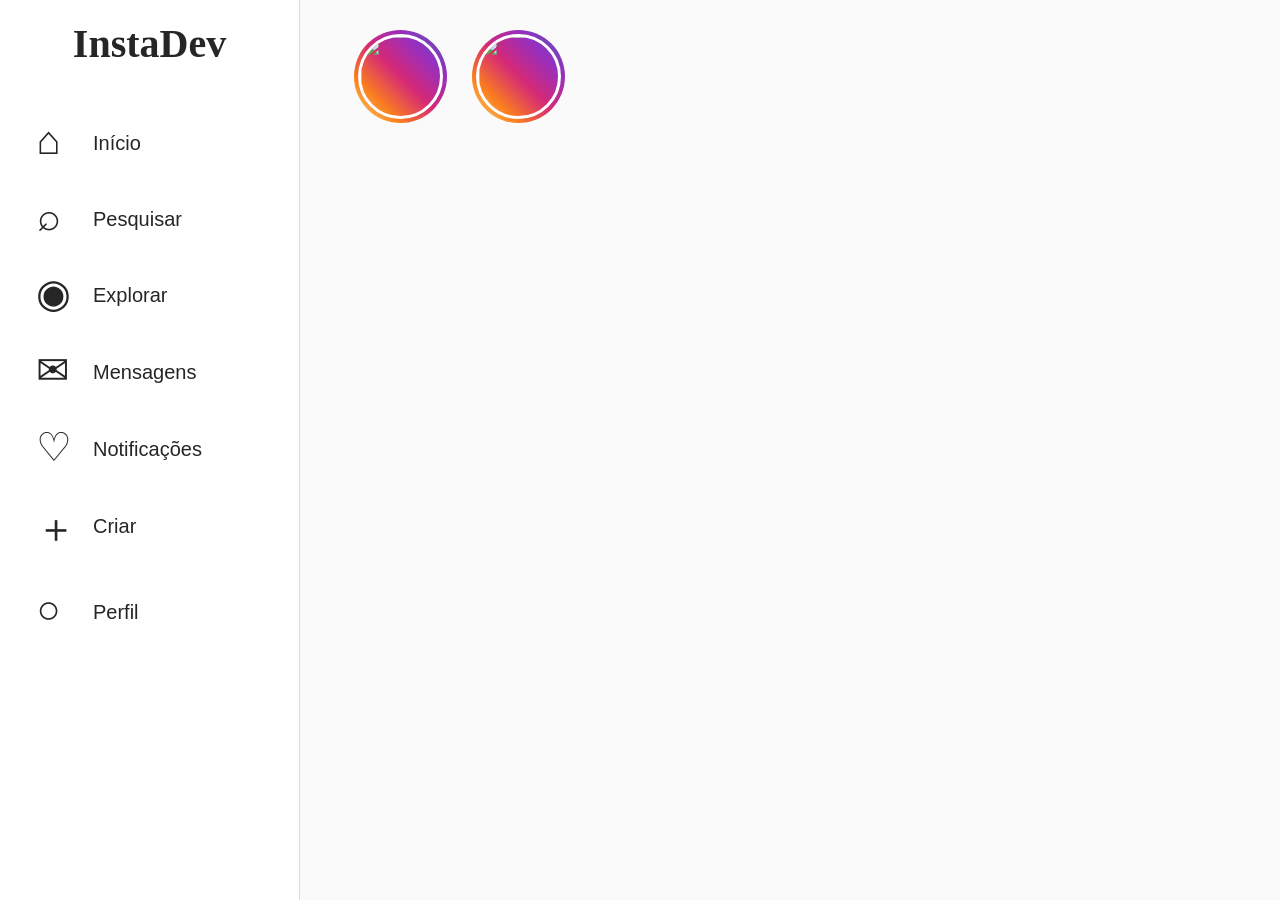
==== instadev/index.html @ 10a4e473 "instadev" ====
<!DOCTYPE html>
<html lang="pt-BR">

<head>
    <meta charset="UTF-8">
    <meta name="viewport" content="width=device-width, initial-scale=1.0">
    <title>InstaDev</title>

    <link rel="stylesheet" href="style.css">
</head>

<body>

    <nav class="sidebar">
        <h1 class="logo">InstaDev</h1>

        <nav class="menu">
            <a href="https://youtube.com" class="menu-item">
                <span>⌂</span>
                Início
            </a>

            <a href="#" class="menu-item">
                <span>⌕</span>
                Pesquisar
            </a>

            <a href="#" class="menu-item">
                <span>◉</span>
                Explorar
            </a>

            <a href="#" class="menu-item">
                <span>✉</span>
                Mensagens
            </a>

            <a href="#" class="menu-item">
                <span>♡</span>
                Notificações
            </a>

            <a href="#" class="menu-item">
                <span>＋</span>
                Criar
            </a>

            <a href="#" class="menu-item">
                <span>○</span>
                Perfil
            </a>
        </nav>
    </nav>

    <main class="content">
        <section class="stories">
            <div class="story">
                <div class="story-border">
                    <img src="http://github.com/gustavoroberto1.png">
                </div>
            </div>  

            <div class="story">
                <div class="story-border">
                    <img src="http://github.com/NycollasBelchior.png">
                </div>
            </div>  
        </section>

    </main>

    <aside class="suggestions"></aside>
</body>

</html>
---- instadev/style.css ----
* {
    margin: 0;
    padding: 0;
    box-sizing: border-box;
}

body {
    background-color: #fafafa;
    color: #262626;
    font-family: Arial, Helvetica, sans-serif;
}

a {
    color: inherit;
    text-decoration: none;
}

button {
    background-color: none;
    border: none;
    cursor: pointer;
}

/*----------------------*/
.sidebar {
    position: fixed;
    top: 0;
    left: 0;
    width: 300px;
    height: 100vh;
    background-color: #ffffff;
    border-right: 1px solid #dbdbdb;
}

.logo {
    margin-bottom: 45px;
    margin-top: 20px;
    font-size: 40px;
    font-family: cursive;
    text-align: center;
}

.menu {
    display: flex;
    flex-direction: column;
    gap: 12px;
}

.menu-item {
    display: flex;
    flex-direction: row;
    gap: 32px;
    padding: 20px 36px 13px;
    font-size: 20px;
    border-radius: 8px;
    transition: 1s;
}

.menu-item span {
    width: 25px;
    font-size: 40px;
    text-align: center;
    margin-top: -14px
}

.menu-item:hover {
    background-color: #f2f2f2;
}

/*----------------------------------------*/
.content {
    width: 900px;
    margin-left: 350px;
    padding-top: 30px;
}

.stories {
    display: flex;
    flex-direction: row;
    gap: 18px;
    margin-bottom: 30px;
    overflow: hidden;
}

.story {
    width: 100px;
    text-align: center;
    font-size: 12px;
    flex-shrink: 0;
}

.story img {
    width: 85px;
    height: 85px;
    border-radius: 50%;
    border: 3px solid #ffffff;
    object-fit: cover;
}

.story-border {
    width: 93px;
    height: 93px;
    display: flex;
    justify-content: center;
    align-items: center;
    margin: auto;
    border-radius: 50%;
    background: linear-gradient(
        45deg,
        #feda75,
        #fa7e1e,
        #d62976,
        #962fbf,
        #4f5bb5
    );
}
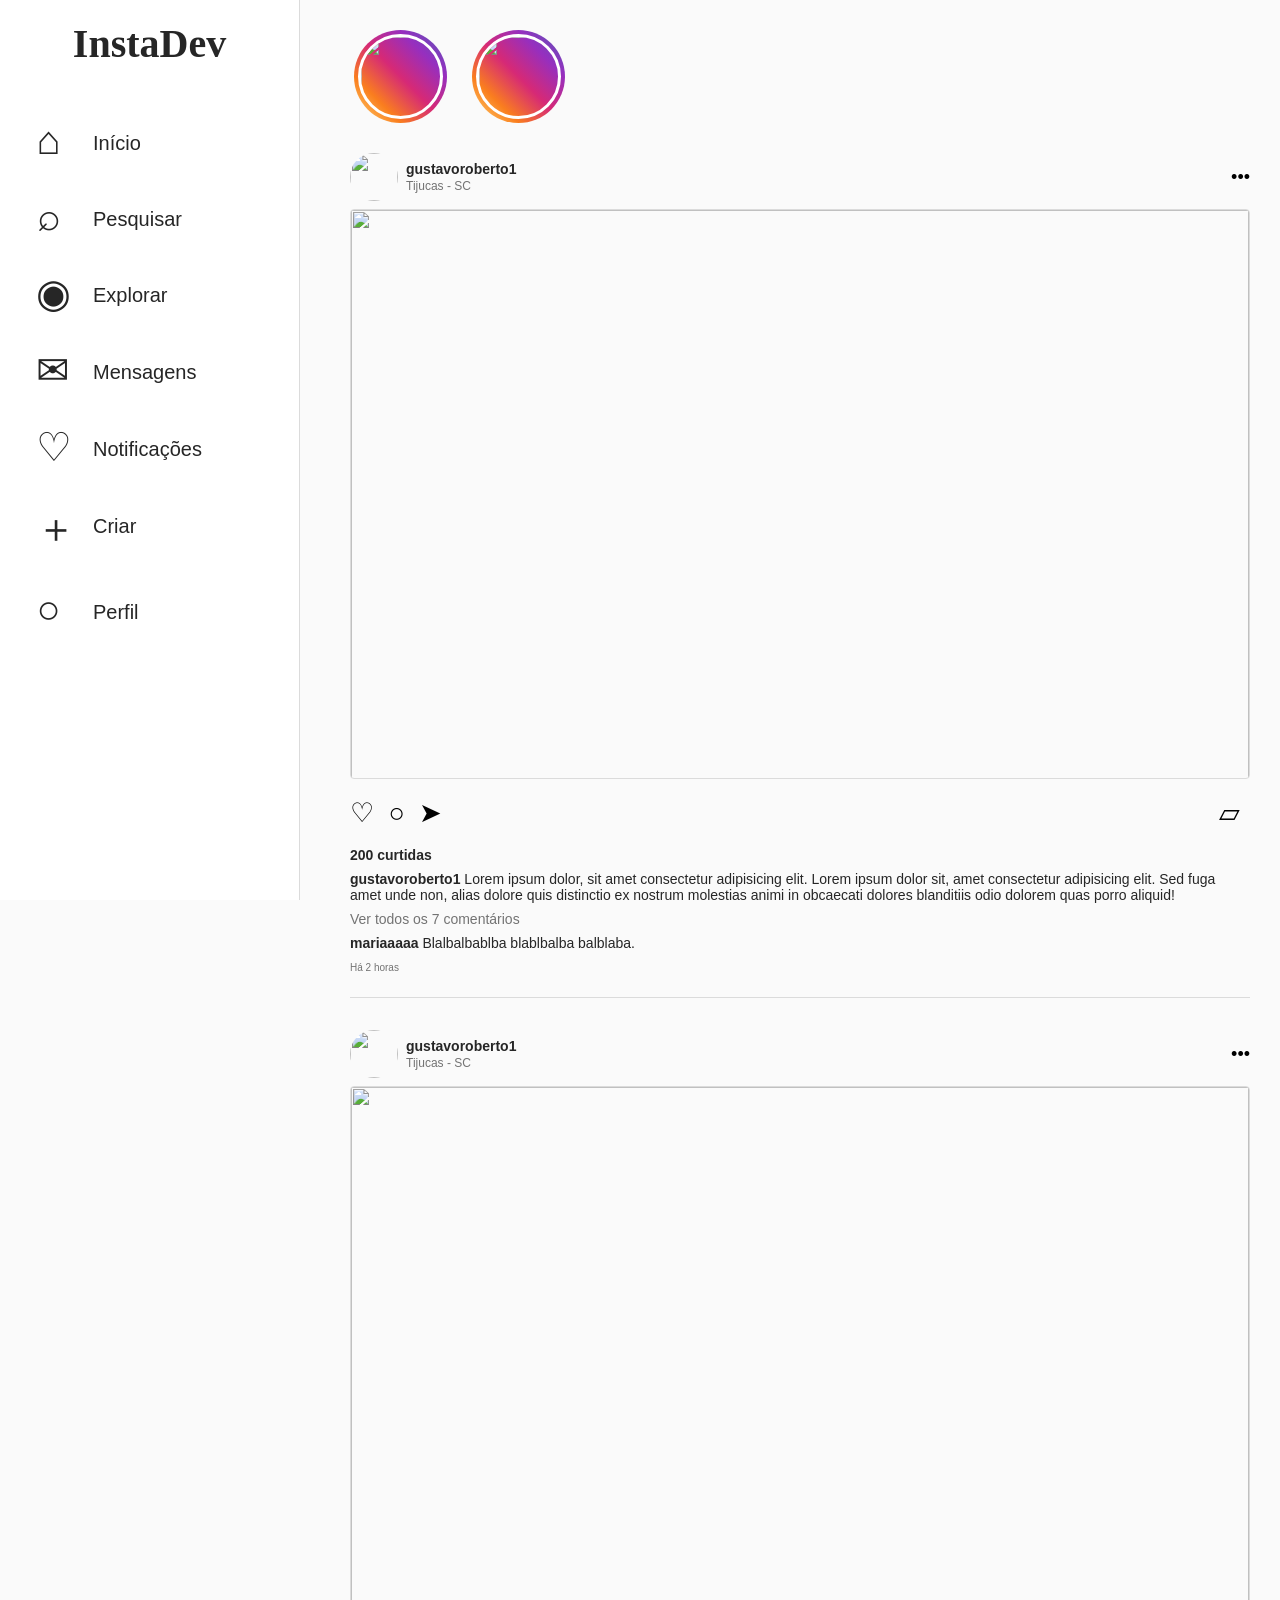
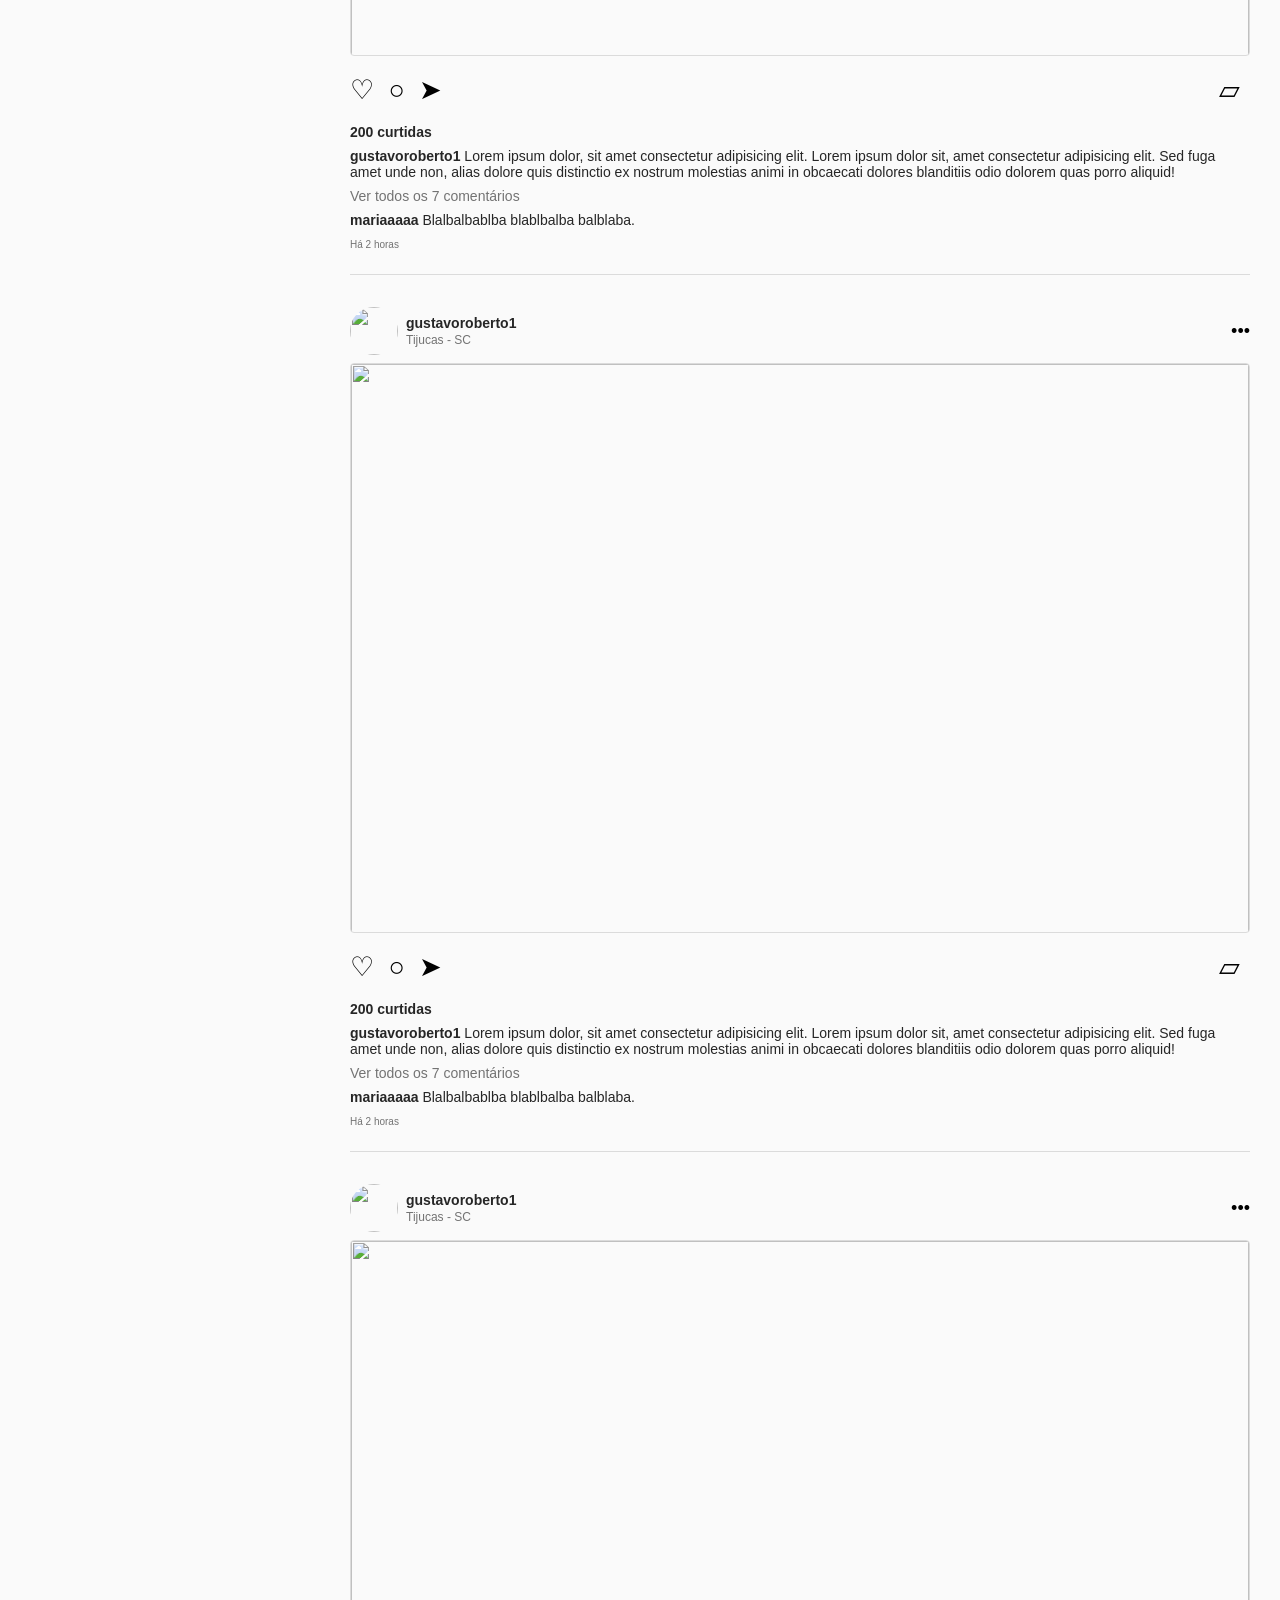
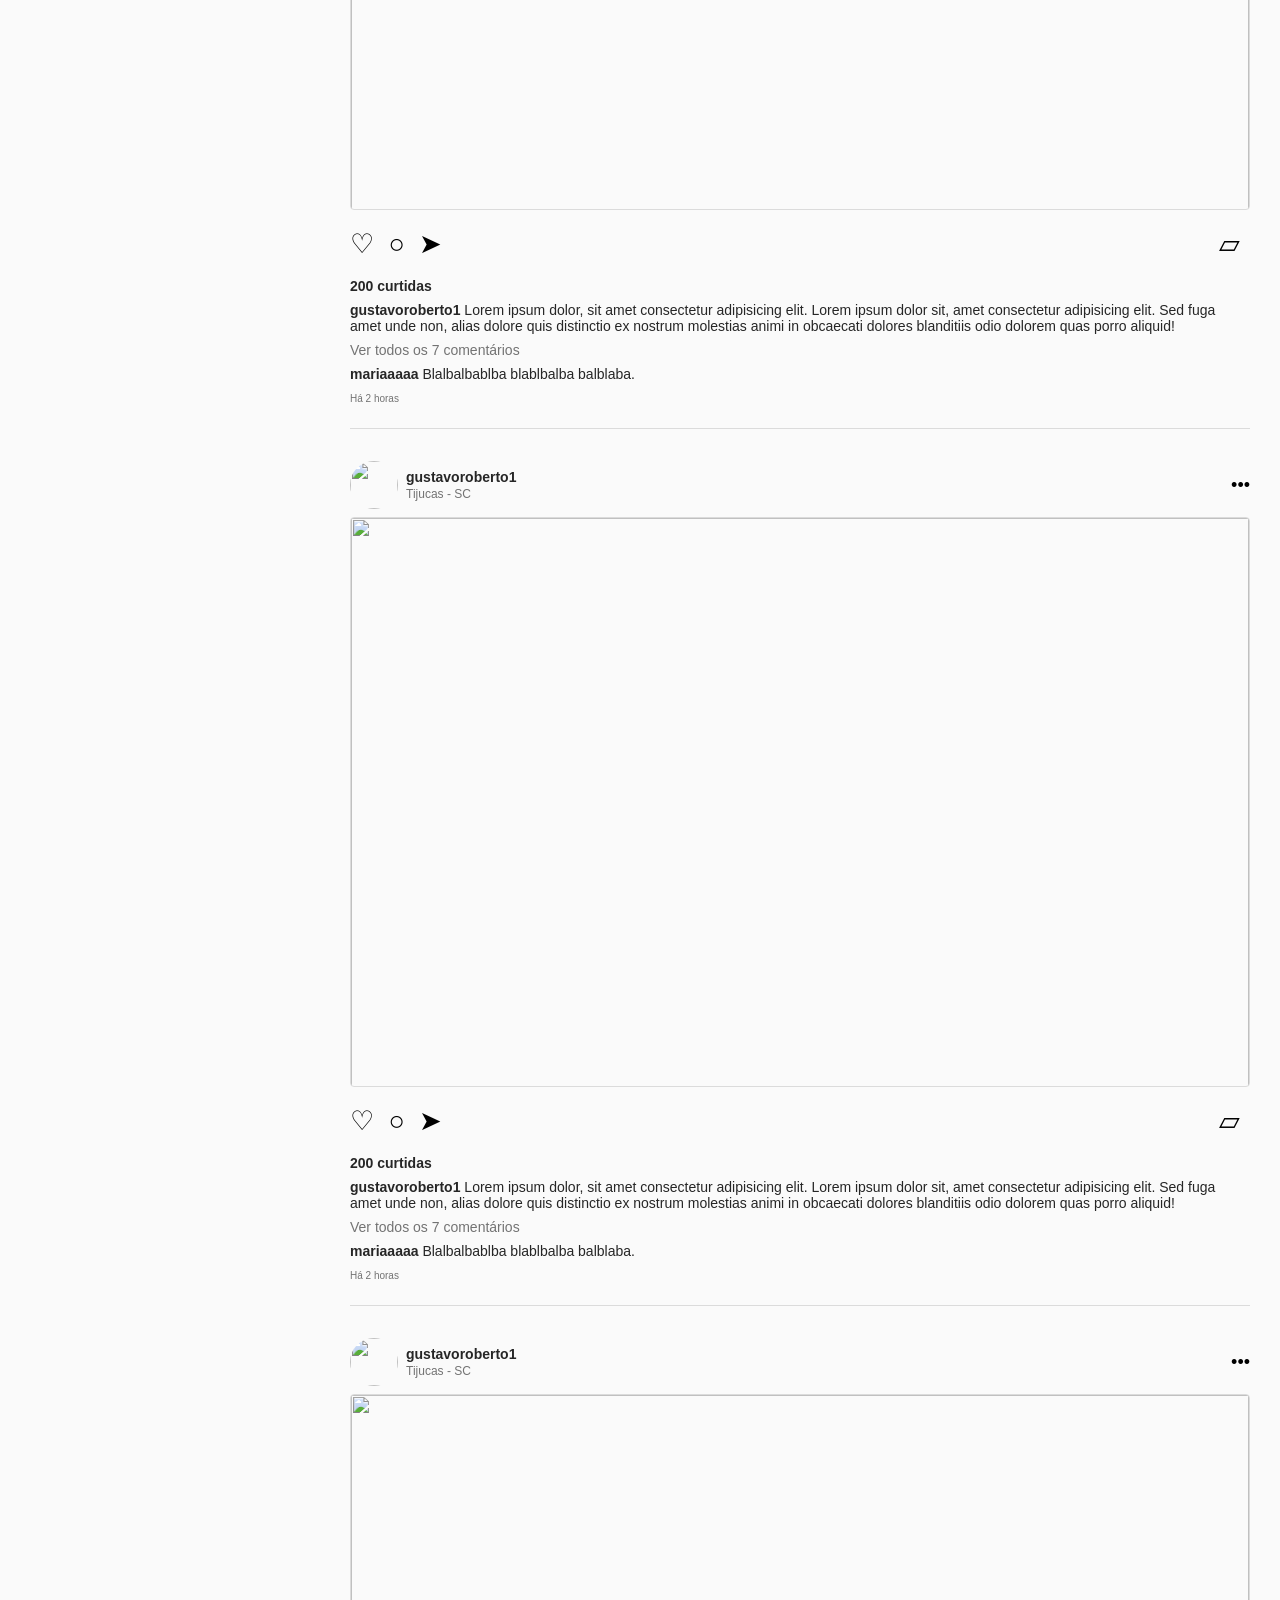
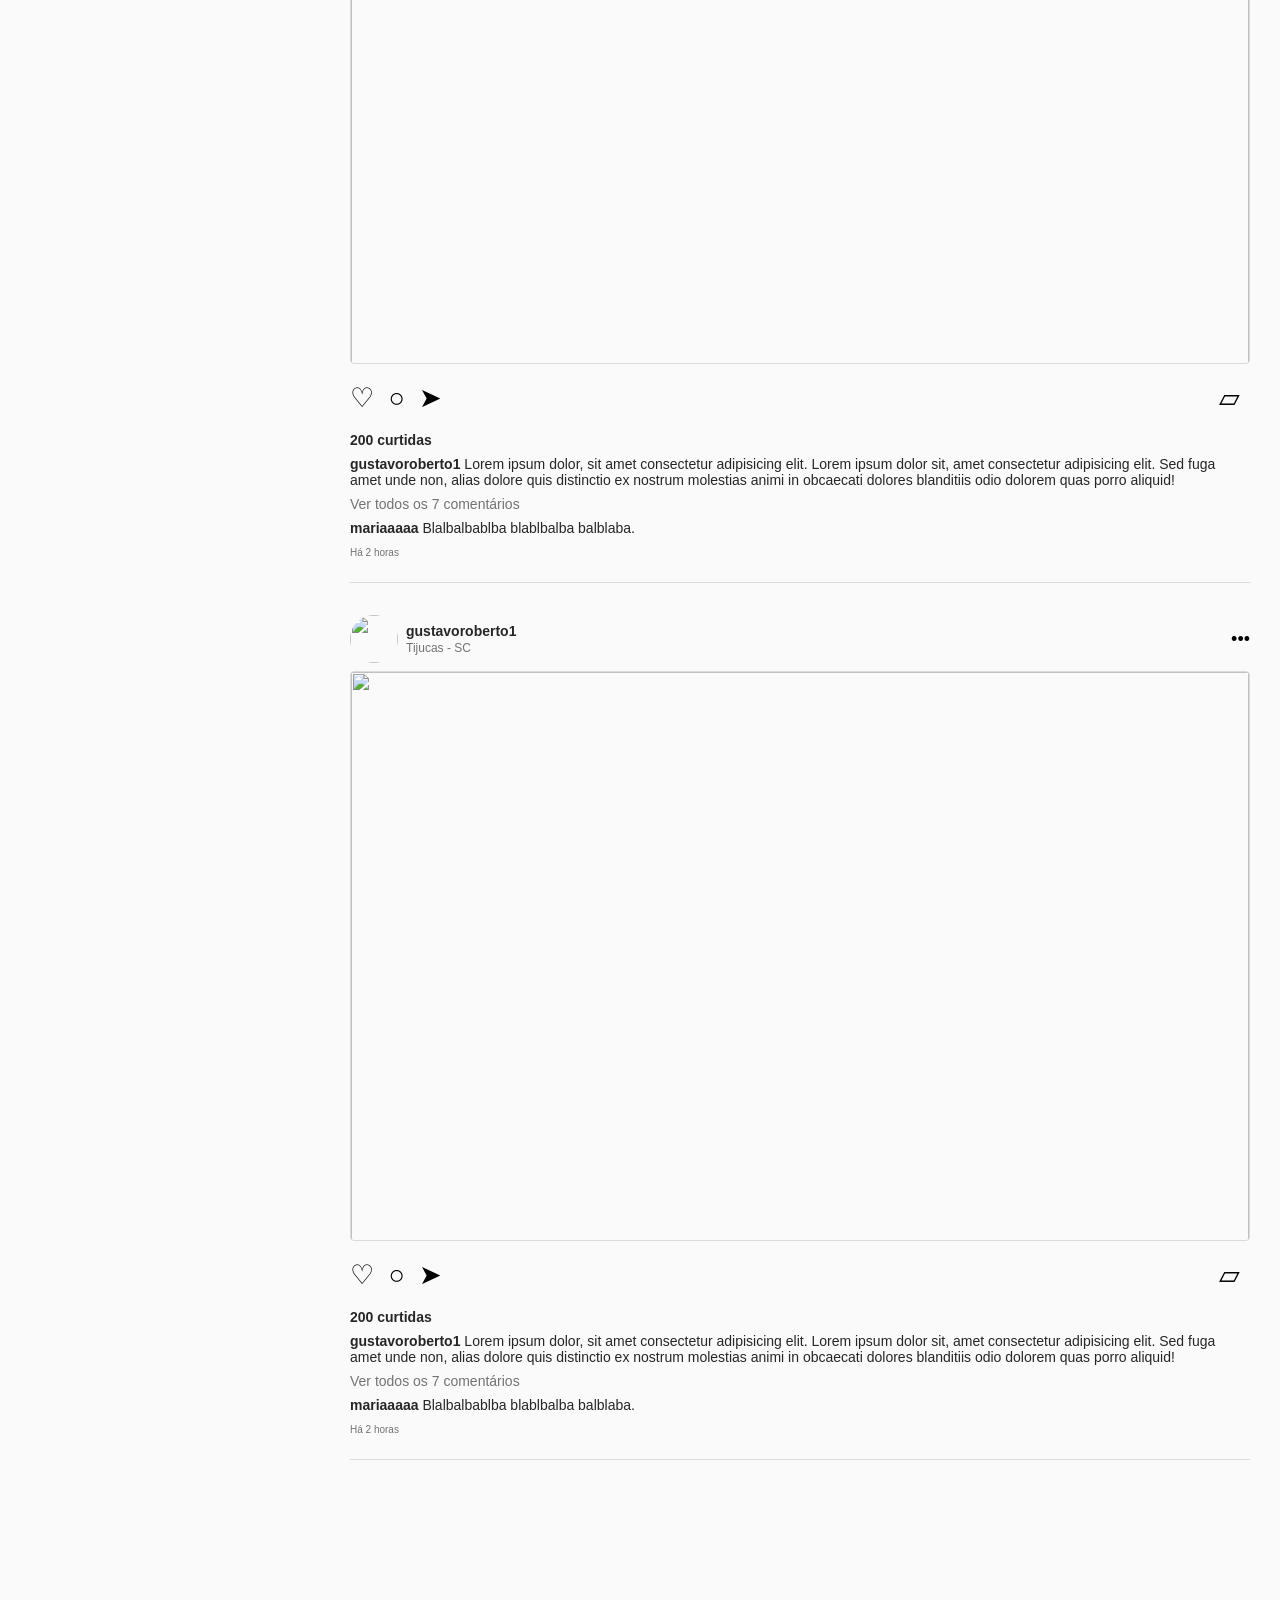
==== commit 84e79edf: "feat" ====
--- a/instadev/index.html
+++ b/instadev/index.html
@@ -58,13 +58,310 @@
                 <div class="story-border">
                     <img src="http://github.com/gustavoroberto1.png">
                 </div>
-            </div>  
+            </div>
 
             <div class="story">
                 <div class="story-border">
                     <img src="http://github.com/NycollasBelchior.png">
                 </div>
-            </div>  
+            </div>
+        </section>
+
+        <section class="feed">
+            <article class="post">
+                <header class="post-header">
+                    <div class="post-user">
+                        <img src="https://github.com/gustavoroberto1.png">
+
+                        <div>
+                            <strong><a href="">gustavoroberto1</a></strong>
+                            <span>Tijucas - SC</span>
+                        </div>
+                    </div>
+
+                    <button class="more">•••</button>
+                </header>
+                <img class="post-image" src="https://picsum.photos/seed/programacao/600/600" >
+                <div class="post-actions">
+                    <div>
+                        <button>♡</button>
+                        <button>○</button>
+                        <button>➤</button>
+                    </div>
+                    <button>▱</button>
+                </div>
+                <div class="post-info">
+                    <strong>200 curtidas</strong>
+
+                    <p>
+                        <strong>gustavoroberto1</strong>
+                         Lorem ipsum dolor, sit amet consectetur adipisicing elit. Lorem ipsum dolor sit, amet consectetur adipisicing elit. Sed fuga amet unde non, alias dolore quis distinctio ex nostrum molestias animi in obcaecati dolores blanditiis odio dolorem quas porro aliquid!
+                    </p>
+
+                    <a href="#">Ver todos os 7 comentários</a>
+
+                    <p class="comment">
+                        <strong>mariaaaaa</strong>
+                        Blalbalbablba blablbalba balblaba.
+                    </p>
+
+                    <span class="post-date">Há 2 horas</span>
+                </div>
+
+            </article>
+
+                  <article class="post">
+                <header class="post-header">
+                    <div class="post-user">
+                        <img src="https://github.com/gustavoroberto1.png">
+
+                        <div>
+                            <strong><a href="">gustavoroberto1</a></strong>
+                            <span>Tijucas - SC</span>
+                        </div>
+                    </div>
+
+                    <button class="more">•••</button>
+                </header>
+                <img class="post-image" src="https://picsum.photos/seed/programacao/600/600" >
+                <div class="post-actions">
+                    <div>
+                        <button>♡</button>
+                        <button>○</button>
+                        <button>➤</button>
+                    </div>
+                    <button>▱</button>
+                </div>
+                <div class="post-info">
+                    <strong>200 curtidas</strong>
+
+                    <p>
+                        <strong>gustavoroberto1</strong>
+                         Lorem ipsum dolor, sit amet consectetur adipisicing elit. Lorem ipsum dolor sit, amet consectetur adipisicing elit. Sed fuga amet unde non, alias dolore quis distinctio ex nostrum molestias animi in obcaecati dolores blanditiis odio dolorem quas porro aliquid!
+                    </p>
+
+                    <a href="#">Ver todos os 7 comentários</a>
+
+                    <p class="comment">
+                        <strong>mariaaaaa</strong>
+                        Blalbalbablba blablbalba balblaba.
+                    </p>
+
+                    <span class="post-date">Há 2 horas</span>
+                </div>
+
+            </article>
+
+                  <article class="post">
+                <header class="post-header">
+                    <div class="post-user">
+                        <img src="https://github.com/gustavoroberto1.png">
+
+                        <div>
+                            <strong><a href="">gustavoroberto1</a></strong>
+                            <span>Tijucas - SC</span>
+                        </div>
+                    </div>
+
+                    <button class="more">•••</button>
+                </header>
+                <img class="post-image" src="https://picsum.photos/seed/programacao/600/600" >
+                <div class="post-actions">
+                    <div>
+                        <button>♡</button>
+                        <button>○</button>
+                        <button>➤</button>
+                    </div>
+                    <button>▱</button>
+                </div>
+                <div class="post-info">
+                    <strong>200 curtidas</strong>
+
+                    <p>
+                        <strong>gustavoroberto1</strong>
+                         Lorem ipsum dolor, sit amet consectetur adipisicing elit. Lorem ipsum dolor sit, amet consectetur adipisicing elit. Sed fuga amet unde non, alias dolore quis distinctio ex nostrum molestias animi in obcaecati dolores blanditiis odio dolorem quas porro aliquid!
+                    </p>
+
+                    <a href="#">Ver todos os 7 comentários</a>
+
+                    <p class="comment">
+                        <strong>mariaaaaa</strong>
+                        Blalbalbablba blablbalba balblaba.
+                    </p>
+
+                    <span class="post-date">Há 2 horas</span>
+                </div>
+
+            </article>
+
+
+                  <article class="post">
+                <header class="post-header">
+                    <div class="post-user">
+                        <img src="https://github.com/gustavoroberto1.png">
+
+                        <div>
+                            <strong><a href="">gustavoroberto1</a></strong>
+                            <span>Tijucas - SC</span>
+                        </div>
+                    </div>
+
+                    <button class="more">•••</button>
+                </header>
+                <img class="post-image" src="https://picsum.photos/seed/programacao/600/600" >
+                <div class="post-actions">
+                    <div>
+                        <button>♡</button>
+                        <button>○</button>
+                        <button>➤</button>
+                    </div>
+                    <button>▱</button>
+                </div>
+                <div class="post-info">
+                    <strong>200 curtidas</strong>
+
+                    <p>
+                        <strong>gustavoroberto1</strong>
+                         Lorem ipsum dolor, sit amet consectetur adipisicing elit. Lorem ipsum dolor sit, amet consectetur adipisicing elit. Sed fuga amet unde non, alias dolore quis distinctio ex nostrum molestias animi in obcaecati dolores blanditiis odio dolorem quas porro aliquid!
+                    </p>
+
+                    <a href="#">Ver todos os 7 comentários</a>
+
+                    <p class="comment">
+                        <strong>mariaaaaa</strong>
+                        Blalbalbablba blablbalba balblaba.
+                    </p>
+
+                    <span class="post-date">Há 2 horas</span>
+                </div>
+
+            </article>
+
+                  <article class="post">
+                <header class="post-header">
+                    <div class="post-user">
+                        <img src="https://github.com/gustavoroberto1.png">
+
+                        <div>
+                            <strong><a href="">gustavoroberto1</a></strong>
+                            <span>Tijucas - SC</span>
+                        </div>
+                    </div>
+
+                    <button class="more">•••</button>
+                </header>
+                <img class="post-image" src="https://picsum.photos/seed/programacao/600/600" >
+                <div class="post-actions">
+                    <div>
+                        <button>♡</button>
+                        <button>○</button>
+                        <button>➤</button>
+                    </div>
+                    <button>▱</button>
+                </div>
+                <div class="post-info">
+                    <strong>200 curtidas</strong>
+
+                    <p>
+                        <strong>gustavoroberto1</strong>
+                         Lorem ipsum dolor, sit amet consectetur adipisicing elit. Lorem ipsum dolor sit, amet consectetur adipisicing elit. Sed fuga amet unde non, alias dolore quis distinctio ex nostrum molestias animi in obcaecati dolores blanditiis odio dolorem quas porro aliquid!
+                    </p>
+
+                    <a href="#">Ver todos os 7 comentários</a>
+
+                    <p class="comment">
+                        <strong>mariaaaaa</strong>
+                        Blalbalbablba blablbalba balblaba.
+                    </p>
+
+                    <span class="post-date">Há 2 horas</span>
+                </div>
+
+            </article>
+
+                  <article class="post">
+                <header class="post-header">
+                    <div class="post-user">
+                        <img src="https://github.com/gustavoroberto1.png">
+
+                        <div>
+                            <strong><a href="">gustavoroberto1</a></strong>
+                            <span>Tijucas - SC</span>
+                        </div>
+                    </div>
+
+                    <button class="more">•••</button>
+                </header>
+                <img class="post-image" src="https://picsum.photos/seed/programacao/600/600" >
+                <div class="post-actions">
+                    <div>
+                        <button>♡</button>
+                        <button>○</button>
+                        <button>➤</button>
+                    </div>
+                    <button>▱</button>
+                </div>
+                <div class="post-info">
+                    <strong>200 curtidas</strong>
+
+                    <p>
+                        <strong>gustavoroberto1</strong>
+                         Lorem ipsum dolor, sit amet consectetur adipisicing elit. Lorem ipsum dolor sit, amet consectetur adipisicing elit. Sed fuga amet unde non, alias dolore quis distinctio ex nostrum molestias animi in obcaecati dolores blanditiis odio dolorem quas porro aliquid!
+                    </p>
+
+                    <a href="#">Ver todos os 7 comentários</a>
+
+                    <p class="comment">
+                        <strong>mariaaaaa</strong>
+                        Blalbalbablba blablbalba balblaba.
+                    </p>
+
+                    <span class="post-date">Há 2 horas</span>
+                </div>
+
+            </article>
+
+                  <article class="post">
+                <header class="post-header">
+                    <div class="post-user">
+                        <img src="https://github.com/gustavoroberto1.png">
+
+                        <div>
+                            <strong><a href="">gustavoroberto1</a></strong>
+                            <span>Tijucas - SC</span>
+                        </div>
+                    </div>
+
+                    <button class="more">•••</button>
+                </header>
+                <img class="post-image" src="https://picsum.photos/seed/programacao/600/600" >
+                <div class="post-actions">
+                    <div>
+                        <button>♡</button>
+                        <button>○</button>
+                        <button>➤</button>
+                    </div>
+                    <button>▱</button>
+                </div>
+                <div class="post-info">
+                    <strong>200 curtidas</strong>
+
+                    <p>
+                        <strong>gustavoroberto1</strong>
+                         Lorem ipsum dolor, sit amet consectetur adipisicing elit. Lorem ipsum dolor sit, amet consectetur adipisicing elit. Sed fuga amet unde non, alias dolore quis distinctio ex nostrum molestias animi in obcaecati dolores blanditiis odio dolorem quas porro aliquid!
+                    </p>
+
+                    <a href="#">Ver todos os 7 comentários</a>
+
+                    <p class="comment">
+                        <strong>mariaaaaa</strong>
+                        Blalbalbablba blablbalba balblaba.
+                    </p>
+
+                    <span class="post-date">Há 2 horas</span>
+                </div>
+
+            </article>
         </section>
 
     </main>
--- a/instadev/style.css
+++ b/instadev/style.css
@@ -105,12 +105,106 @@
     align-items: center;
     margin: auto;
     border-radius: 50%;
-    background: linear-gradient(
-        45deg,
-        #feda75,
-        #fa7e1e,
-        #d62976,
-        #962fbf,
-        #4f5bb5
-    );
+    background: linear-gradient(45deg,
+            #feda75,
+            #fa7e1e,
+            #d62976,
+            #962fbf,
+            #4f5bb5);
+}
+
+/*-----------------------------*/
+.feed {
+    display: flex;
+    flex-direction: column;
+    gap: 32px;
+    margin-bottom: 500px;
+}
+
+.post {
+    display: flex;
+    flex-direction: column;
+    gap: 8px;
+    border-bottom: 1px solid #dbdbdb;
+    padding-bottom: 24px;
+}
+
+.post-header {
+    display: flex;
+    flex-direction: row;
+    justify-content: space-between;
+    align-items: center;
+}
+
+.post-user img {
+    width: 48px;
+    height: 48px;
+    border-radius: 50%;
+    object-fit: cover;
+}
+
+.post-user {
+    display: flex;
+    flex-direction: row;
+    align-items: center;
+    gap: 8px;
+}
+
+.post-user div {
+    display: flex;
+    flex-direction: column;
+    font-size: 14px;
+}
+
+.post-user span {
+    font-size: 12px;
+    color: #737373;
+    margin-top: 2px;
+}
+
+.more {
+    font-size: 18px;
+    background-color: transparent;
+}
+
+.post-image {
+    display: block;
+    width: 100%;
+    height: 570px;
+    object-fit: cover;
+    border-radius: 4px;
+    border: 1px solid #dbdbdb;
+}
+
+.post-actions {
+    display: flex;
+    justify-content: space-between;
+    padding: 10px 0px
+}
+
+.post-actions button {
+    background-color: transparent;
+    margin-right: 10px;
+    font-size: 27px;
+}
+
+.post-actions button:hover {
+    opacity: 0.5;
+}
+
+.post-info {
+    display: flex;
+    flex-direction: column;
+    gap: 8px;
+    font-size: 14px;
+}
+
+.post-info a {
+    color: #737373;
+}
+
+.post-date {
+    margin-top: 3px;
+    font-size: 10px;
+    color: #737373;
 }
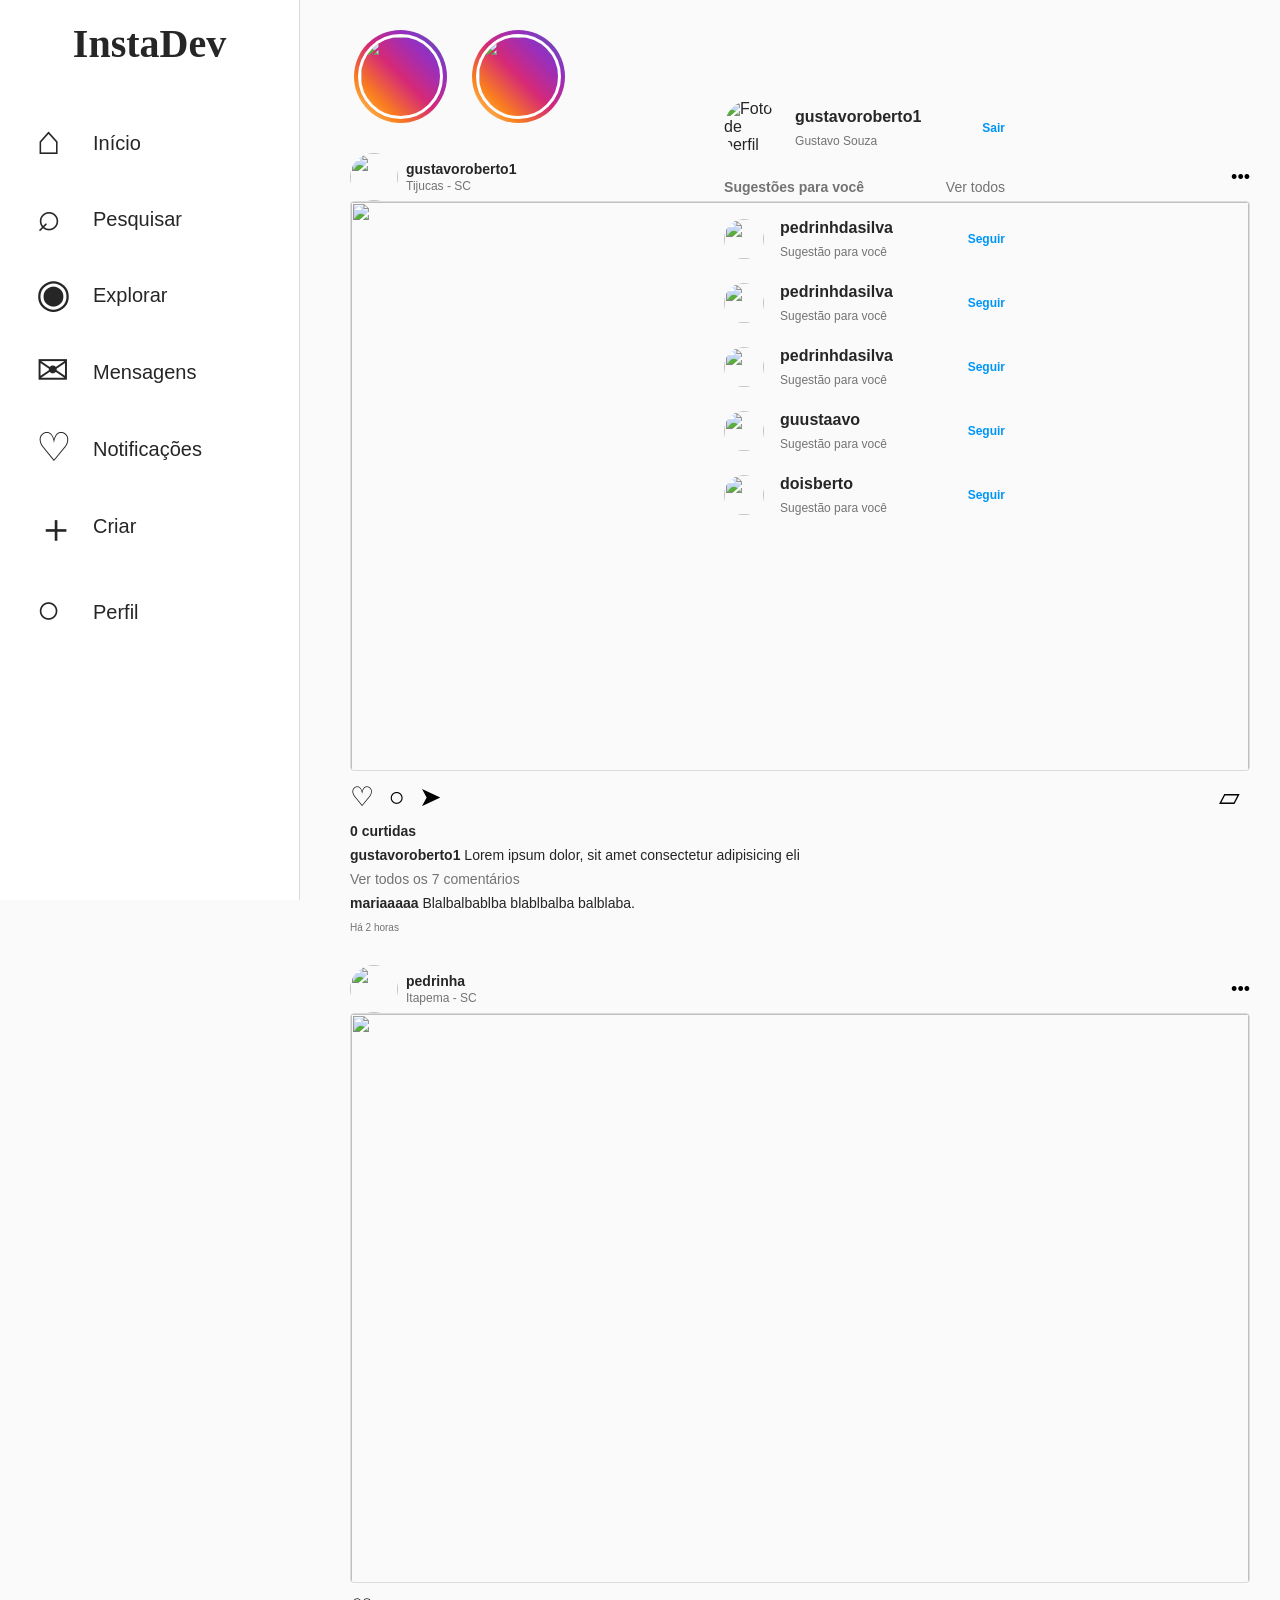
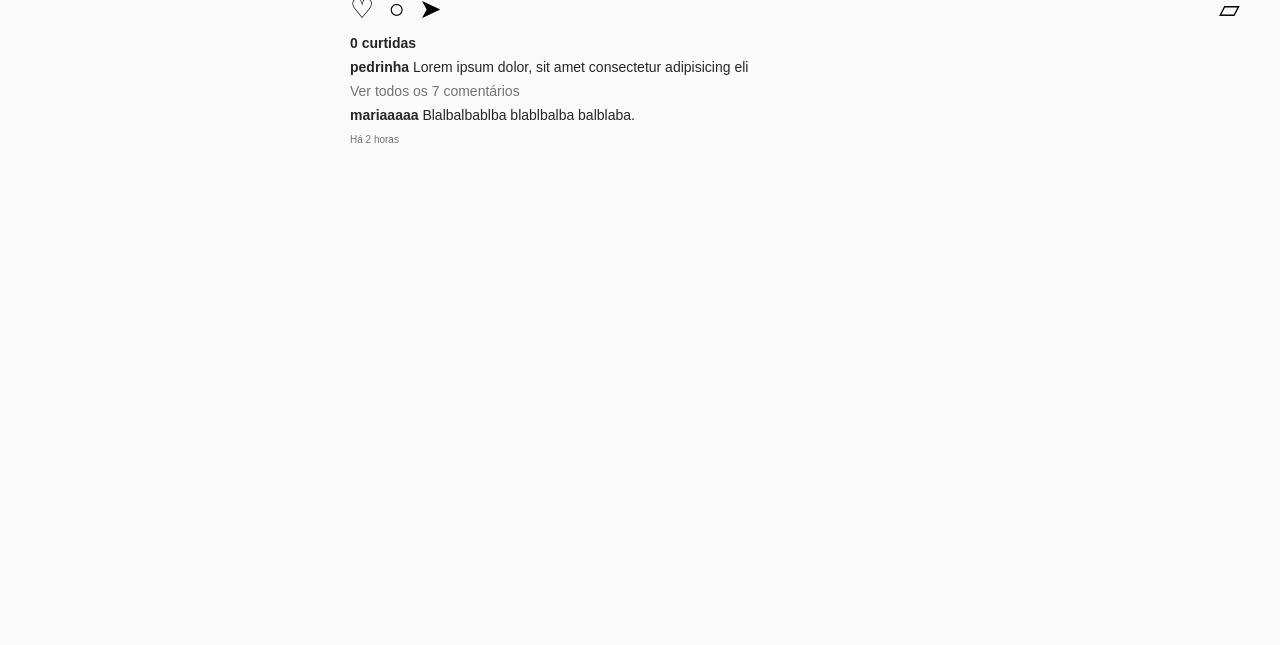
==== commit ea029011: "feat: add js" ====
--- a/instadev/index.html
+++ b/instadev/index.html
@@ -67,306 +67,71 @@
             </div>
         </section>
 
-        <section class="feed">
-            <article class="post">
-                <header class="post-header">
-                    <div class="post-user">
-                        <img src="https://github.com/gustavoroberto1.png">
-
-                        <div>
-                            <strong><a href="">gustavoroberto1</a></strong>
-                            <span>Tijucas - SC</span>
-                        </div>
-                    </div>
-
-                    <button class="more">•••</button>
-                </header>
-                <img class="post-image" src="https://picsum.photos/seed/programacao/600/600" >
-                <div class="post-actions">
-                    <div>
-                        <button>♡</button>
-                        <button>○</button>
-                        <button>➤</button>
-                    </div>
-                    <button>▱</button>
-                </div>
-                <div class="post-info">
-                    <strong>200 curtidas</strong>
-
-                    <p>
-                        <strong>gustavoroberto1</strong>
-                         Lorem ipsum dolor, sit amet consectetur adipisicing elit. Lorem ipsum dolor sit, amet consectetur adipisicing elit. Sed fuga amet unde non, alias dolore quis distinctio ex nostrum molestias animi in obcaecati dolores blanditiis odio dolorem quas porro aliquid!
-                    </p>
-
-                    <a href="#">Ver todos os 7 comentários</a>
-
-                    <p class="comment">
-                        <strong>mariaaaaa</strong>
-                        Blalbalbablba blablbalba balblaba.
-                    </p>
-
-                    <span class="post-date">Há 2 horas</span>
-                </div>
-
-            </article>
-
-                  <article class="post">
-                <header class="post-header">
-                    <div class="post-user">
-                        <img src="https://github.com/gustavoroberto1.png">
-
-                        <div>
-                            <strong><a href="">gustavoroberto1</a></strong>
-                            <span>Tijucas - SC</span>
-                        </div>
-                    </div>
-
-                    <button class="more">•••</button>
-                </header>
-                <img class="post-image" src="https://picsum.photos/seed/programacao/600/600" >
-                <div class="post-actions">
-                    <div>
-                        <button>♡</button>
-                        <button>○</button>
-                        <button>➤</button>
-                    </div>
-                    <button>▱</button>
-                </div>
-                <div class="post-info">
-                    <strong>200 curtidas</strong>
-
-                    <p>
-                        <strong>gustavoroberto1</strong>
-                         Lorem ipsum dolor, sit amet consectetur adipisicing elit. Lorem ipsum dolor sit, amet consectetur adipisicing elit. Sed fuga amet unde non, alias dolore quis distinctio ex nostrum molestias animi in obcaecati dolores blanditiis odio dolorem quas porro aliquid!
-                    </p>
-
-                    <a href="#">Ver todos os 7 comentários</a>
-
-                    <p class="comment">
-                        <strong>mariaaaaa</strong>
-                        Blalbalbablba blablbalba balblaba.
-                    </p>
-
-                    <span class="post-date">Há 2 horas</span>
-                </div>
-
-            </article>
-
-                  <article class="post">
-                <header class="post-header">
-                    <div class="post-user">
-                        <img src="https://github.com/gustavoroberto1.png">
-
-                        <div>
-                            <strong><a href="">gustavoroberto1</a></strong>
-                            <span>Tijucas - SC</span>
-                        </div>
-                    </div>
-
-                    <button class="more">•••</button>
-                </header>
-                <img class="post-image" src="https://picsum.photos/seed/programacao/600/600" >
-                <div class="post-actions">
-                    <div>
-                        <button>♡</button>
-                        <button>○</button>
-                        <button>➤</button>
-                    </div>
-                    <button>▱</button>
-                </div>
-                <div class="post-info">
-                    <strong>200 curtidas</strong>
-
-                    <p>
-                        <strong>gustavoroberto1</strong>
-                         Lorem ipsum dolor, sit amet consectetur adipisicing elit. Lorem ipsum dolor sit, amet consectetur adipisicing elit. Sed fuga amet unde non, alias dolore quis distinctio ex nostrum molestias animi in obcaecati dolores blanditiis odio dolorem quas porro aliquid!
-                    </p>
-
-                    <a href="#">Ver todos os 7 comentários</a>
-
-                    <p class="comment">
-                        <strong>mariaaaaa</strong>
-                        Blalbalbablba blablbalba balblaba.
-                    </p>
-
-                    <span class="post-date">Há 2 horas</span>
-                </div>
-
-            </article>
-
-
-                  <article class="post">
-                <header class="post-header">
-                    <div class="post-user">
-                        <img src="https://github.com/gustavoroberto1.png">
-
-                        <div>
-                            <strong><a href="">gustavoroberto1</a></strong>
-                            <span>Tijucas - SC</span>
-                        </div>
-                    </div>
-
-                    <button class="more">•••</button>
-                </header>
-                <img class="post-image" src="https://picsum.photos/seed/programacao/600/600" >
-                <div class="post-actions">
-                    <div>
-                        <button>♡</button>
-                        <button>○</button>
-                        <button>➤</button>
-                    </div>
-                    <button>▱</button>
-                </div>
-                <div class="post-info">
-                    <strong>200 curtidas</strong>
-
-                    <p>
-                        <strong>gustavoroberto1</strong>
-                         Lorem ipsum dolor, sit amet consectetur adipisicing elit. Lorem ipsum dolor sit, amet consectetur adipisicing elit. Sed fuga amet unde non, alias dolore quis distinctio ex nostrum molestias animi in obcaecati dolores blanditiis odio dolorem quas porro aliquid!
-                    </p>
-
-                    <a href="#">Ver todos os 7 comentários</a>
-
-                    <p class="comment">
-                        <strong>mariaaaaa</strong>
-                        Blalbalbablba blablbalba balblaba.
-                    </p>
-
-                    <span class="post-date">Há 2 horas</span>
-                </div>
-
-            </article>
-
-                  <article class="post">
-                <header class="post-header">
-                    <div class="post-user">
-                        <img src="https://github.com/gustavoroberto1.png">
-
-                        <div>
-                            <strong><a href="">gustavoroberto1</a></strong>
-                            <span>Tijucas - SC</span>
-                        </div>
-                    </div>
-
-                    <button class="more">•••</button>
-                </header>
-                <img class="post-image" src="https://picsum.photos/seed/programacao/600/600" >
-                <div class="post-actions">
-                    <div>
-                        <button>♡</button>
-                        <button>○</button>
-                        <button>➤</button>
-                    </div>
-                    <button>▱</button>
-                </div>
-                <div class="post-info">
-                    <strong>200 curtidas</strong>
-
-                    <p>
-                        <strong>gustavoroberto1</strong>
-                         Lorem ipsum dolor, sit amet consectetur adipisicing elit. Lorem ipsum dolor sit, amet consectetur adipisicing elit. Sed fuga amet unde non, alias dolore quis distinctio ex nostrum molestias animi in obcaecati dolores blanditiis odio dolorem quas porro aliquid!
-                    </p>
-
-                    <a href="#">Ver todos os 7 comentários</a>
-
-                    <p class="comment">
-                        <strong>mariaaaaa</strong>
-                        Blalbalbablba blablbalba balblaba.
-                    </p>
-
-                    <span class="post-date">Há 2 horas</span>
-                </div>
-
-            </article>
-
-                  <article class="post">
-                <header class="post-header">
-                    <div class="post-user">
-                        <img src="https://github.com/gustavoroberto1.png">
-
-                        <div>
-                            <strong><a href="">gustavoroberto1</a></strong>
-                            <span>Tijucas - SC</span>
-                        </div>
-                    </div>
-
-                    <button class="more">•••</button>
-                </header>
-                <img class="post-image" src="https://picsum.photos/seed/programacao/600/600" >
-                <div class="post-actions">
-                    <div>
-                        <button>♡</button>
-                        <button>○</button>
-                        <button>➤</button>
-                    </div>
-                    <button>▱</button>
-                </div>
-                <div class="post-info">
-                    <strong>200 curtidas</strong>
-
-                    <p>
-                        <strong>gustavoroberto1</strong>
-                         Lorem ipsum dolor, sit amet consectetur adipisicing elit. Lorem ipsum dolor sit, amet consectetur adipisicing elit. Sed fuga amet unde non, alias dolore quis distinctio ex nostrum molestias animi in obcaecati dolores blanditiis odio dolorem quas porro aliquid!
-                    </p>
-
-                    <a href="#">Ver todos os 7 comentários</a>
-
-                    <p class="comment">
-                        <strong>mariaaaaa</strong>
-                        Blalbalbablba blablbalba balblaba.
-                    </p>
-
-                    <span class="post-date">Há 2 horas</span>
-                </div>
-
-            </article>
-
-                  <article class="post">
-                <header class="post-header">
-                    <div class="post-user">
-                        <img src="https://github.com/gustavoroberto1.png">
-
-                        <div>
-                            <strong><a href="">gustavoroberto1</a></strong>
-                            <span>Tijucas - SC</span>
-                        </div>
-                    </div>
-
-                    <button class="more">•••</button>
-                </header>
-                <img class="post-image" src="https://picsum.photos/seed/programacao/600/600" >
-                <div class="post-actions">
-                    <div>
-                        <button>♡</button>
-                        <button>○</button>
-                        <button>➤</button>
-                    </div>
-                    <button>▱</button>
-                </div>
-                <div class="post-info">
-                    <strong>200 curtidas</strong>
-
-                    <p>
-                        <strong>gustavoroberto1</strong>
-                         Lorem ipsum dolor, sit amet consectetur adipisicing elit. Lorem ipsum dolor sit, amet consectetur adipisicing elit. Sed fuga amet unde non, alias dolore quis distinctio ex nostrum molestias animi in obcaecati dolores blanditiis odio dolorem quas porro aliquid!
-                    </p>
-
-                    <a href="#">Ver todos os 7 comentários</a>
-
-                    <p class="comment">
-                        <strong>mariaaaaa</strong>
-                        Blalbalbablba blablbalba balblaba.
-                    </p>
-
-                    <span class="post-date">Há 2 horas</span>
-                </div>
-
-            </article>
+        <section class="feed" id="feed">
+           
         </section>
 
     </main>
 
-    <aside class="suggestions"></aside>
+    <aside class="suggestions">
+        <div class="user">
+            <img src="https://github.com/gustavoroberto1.png" alt="Foto de perfil" />
+            <div>
+                <strong>gustavoroberto1</strong>
+                <span>Gustavo Souza</span>
+            </div>
+            <a href="#">Sair</a>
+        </div>
+
+        <div class="suggestion-title">
+            <strong>Sugestões para você</strong>
+            <a href="">Ver todos</a>
+        </div>
+
+        <div class="suggestion">
+            <img src="https://github.com/gustavoroberto1.png" />
+            <div>
+                <strong>pedrinhdasilva</strong>
+                <span>Sugestão para você</span>
+            </div>
+            <a href="#">Seguir</a>
+        </div>
+        <div class="suggestion">
+            <img src="https://github.com/gustavoroberto1.png" />
+            <div>
+                <strong>pedrinhdasilva</strong>
+                <span>Sugestão para você</span>
+            </div>
+            <a href="#">Seguir</a>
+        </div>
+        <div class="suggestion">
+            <img src="https://github.com/gustavoroberto1.png" />
+            <div>
+                <strong>pedrinhdasilva</strong>
+                <span>Sugestão para você</span>
+            </div>
+            <a href="#">Seguir</a>
+        </div>
+        <div class="suggestion">
+            <img src="https://github.com/Guustaavo.png" />
+            <div>
+                <strong>guustaavo</strong>
+                <span>Sugestão para você</span>
+            </div>
+            <a href="#">Seguir</a>
+        </div>
+        <div class="suggestion">
+            <img src="https://github.com/humbertomartins1710.png" />
+            <div>
+                <strong>doisberto</strong>
+                <span>Sugestão para você</span>
+            </div>
+            <a href="#">Seguir</a>
+        </div>
+
+    </aside>
+
+    <script src="index.js"></script>
 </body>
 
 </html>
--- a/instadev/style.css
+++ b/instadev/style.css
@@ -207,4 +207,64 @@
     margin-top: 3px;
     font-size: 10px;
     color: #737373;
+}
+
+/*--------------------------*/
+.suggestions {
+    position: fixed;
+    top: 100px;
+    right: 275px;
+}
+
+.user, 
+.suggestion {
+    display: flex;
+    flex-direction: row;
+    align-items: center;
+    margin-bottom: 24px;
+    gap: 16px;
+}
+
+.user img {
+    width: 55px;
+    height: 55px;
+    border-radius: 50%;
+    object-fit: cover;
+}
+
+.user div,
+.suggestion div {
+    display: flex;
+    flex-direction: column;
+    gap: 8px;
+    flex: 1;
+}
+
+.user span,
+.suggestion span {
+    font-size: 12px;
+    color: #737373;
+}
+
+.user a,
+.suggestion a {
+    color: #0095f6;
+    font-size: 12px;
+    font-weight: bold; 
+    margin-left: 45px;
+}
+
+.suggestion-title {
+    display: flex;
+    flex-direction: row;
+    justify-content: space-between;
+    font-size: 14px;
+    color: #737373;
+    margin-bottom: 24px;
+}
+
+.suggestion img {
+    width: 40px;
+    height: 40px;
+    border-radius: 50%;
 }
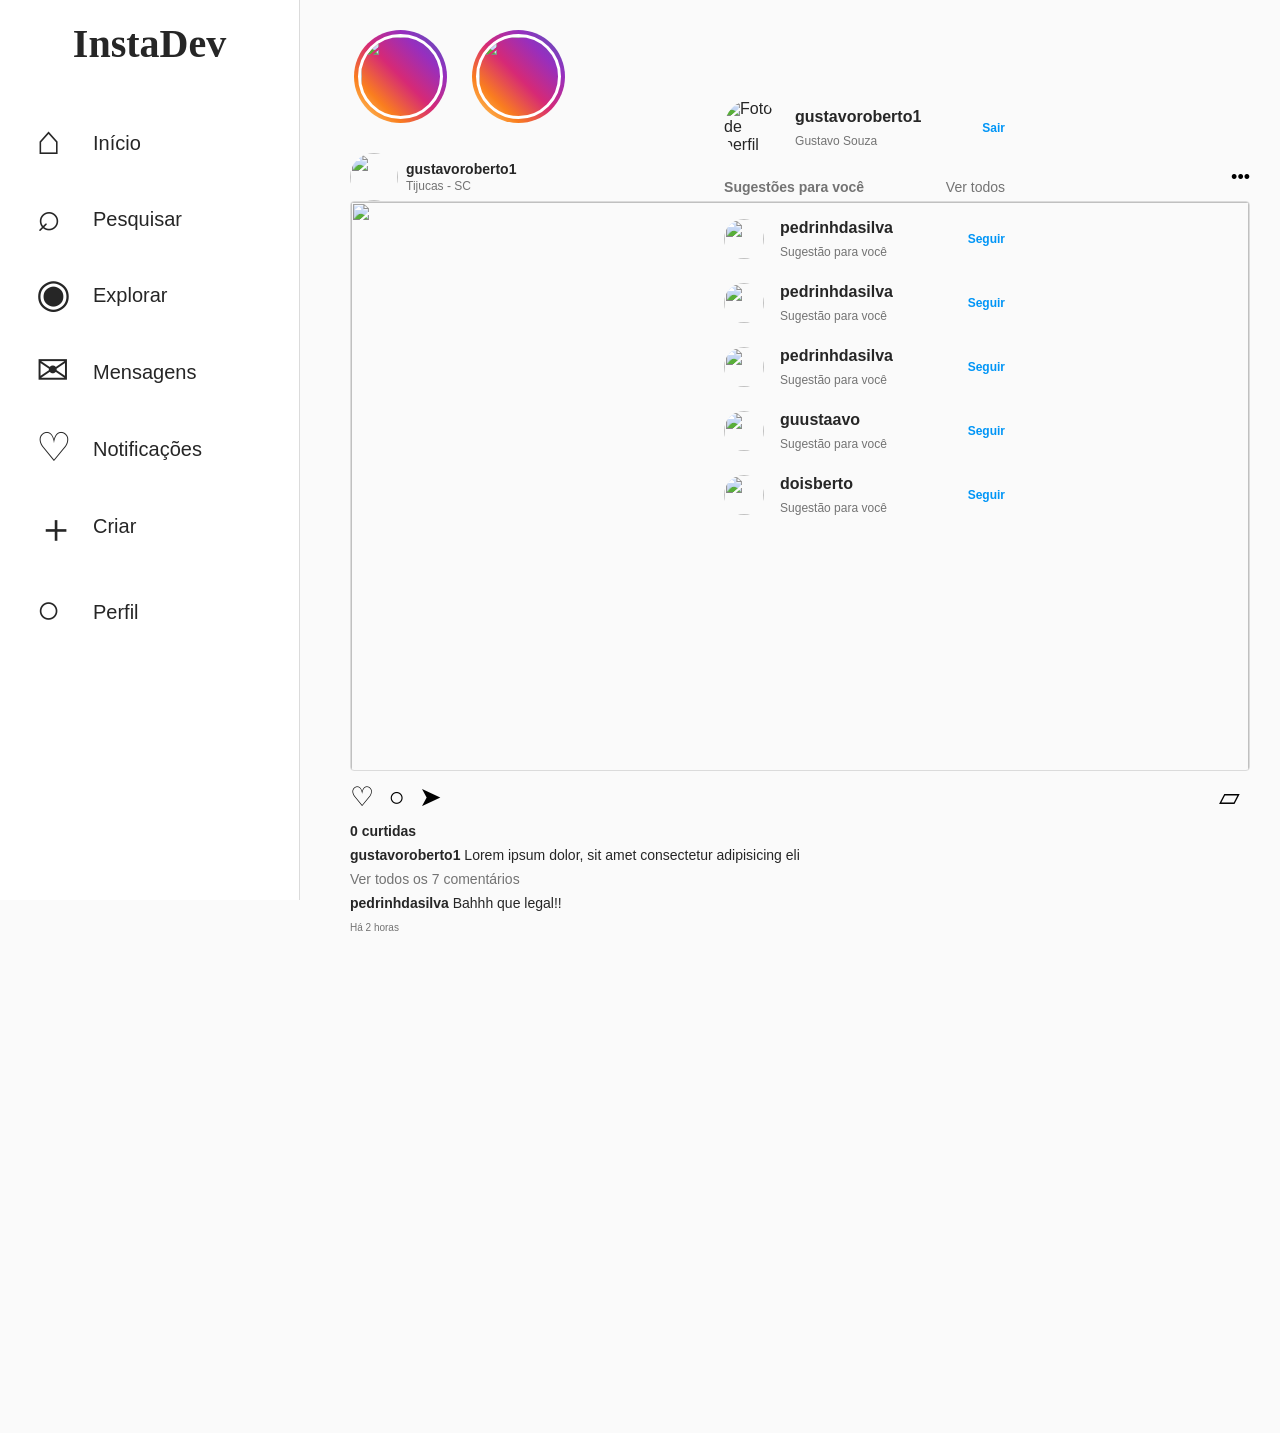
==== commit 5e9dd75c: "feat" ====
--- a/instadev/index.html
+++ b/instadev/index.html
@@ -40,7 +40,7 @@
                 Notificações
             </a>
 
-            <a href="#" class="menu-item">
+            <a href="#" class="menu-item" id="botaoAbrirModal">
                 <span>＋</span>
                 Criar
             </a>
@@ -68,9 +68,7 @@
         </section>
 
         <section class="feed" id="feed">
-           
         </section>
-
     </main>
 
     <aside class="suggestions">
@@ -131,6 +129,25 @@
 
     </aside>
 
+    <div class="modal hidden" id="modalPost">
+        <div class="modal-content">
+            <div class="modal-header">
+                <h2>Nova publicação</h2>
+                <button id="botaoFecharModal">X</button>
+            </div>
+
+            <div class="modal-body">
+                <label for="imgPost">URL da imagem</label>
+                <input type="text" id="imgPost" placeholder="https://..." />
+
+                <label for="legendPost">Legenda</label>
+                <textarea id="legendPost" placeholder="Digite a legenda..."></textarea>
+
+                <button class="botaoPublicar" id="botaoPublicar">Publicar</button>
+            </div>
+        </div>
+    </div>
+
     <script src="index.js"></script>
 </body>
 
--- a/instadev/style.css
+++ b/instadev/style.css
@@ -216,7 +216,7 @@
     right: 275px;
 }
 
-.user, 
+.user,
 .suggestion {
     display: flex;
     flex-direction: row;
@@ -250,7 +250,7 @@
 .suggestion a {
     color: #0095f6;
     font-size: 12px;
-    font-weight: bold; 
+    font-weight: bold;
     margin-left: 45px;
 }
 
@@ -267,4 +267,82 @@
     width: 40px;
     height: 40px;
     border-radius: 50%;
+}
+
+/*--------------------------*/
+.modal {
+    position: fixed;
+    top: 0;
+    left: 0;
+    width: 100%;
+    height: 100%;
+    background-color: rgba(0, 0, 0, 0.6);
+    justify-content: center;
+    align-items: center;
+    display: flex;
+    z-index: 100;
+}
+
+.modal-content {
+    width: 450px;
+    background-color: #ffffff;
+    border-radius: 10px;
+    overflow: hidden;
+}
+
+.modal-header {
+    display: flex;
+    flex-direction: row;
+    justify-content: space-between;
+    padding: 15px 20px;
+    border-bottom: 1px solid #dbdbdb;
+}
+
+.modal-header h2 {
+    font-size: 17px;
+}
+
+.modal-header button {
+    font-size: 18px;
+    background-color: transparent;
+}
+
+.modal-body {
+    display: flex;
+    flex-direction: column;
+    gap: 10px;
+    padding: 20px;
+}
+
+.modal-body label {
+    font-size: 14px;
+    font-weight: bold;
+}
+
+.modal-body input,
+.modal-body textarea {
+    width: 100%;
+    padding: 10px;
+    border: 1px solid #dbdbdb;
+    border-radius: 5px;
+    outline: none;
+}
+
+.modal-body textarea {
+    min-height: 100px;
+    resize: vertical;
+}
+
+.botaoPublicar {
+    width: 100%;
+    background-color: #0095fd;
+    color: #ffffff;
+    border-radius: 5px;
+    padding: 10px;
+    font-weight: bold;
+    margin-top: 10px;
+}
+
+.hidden {
+    display: none;
 }
